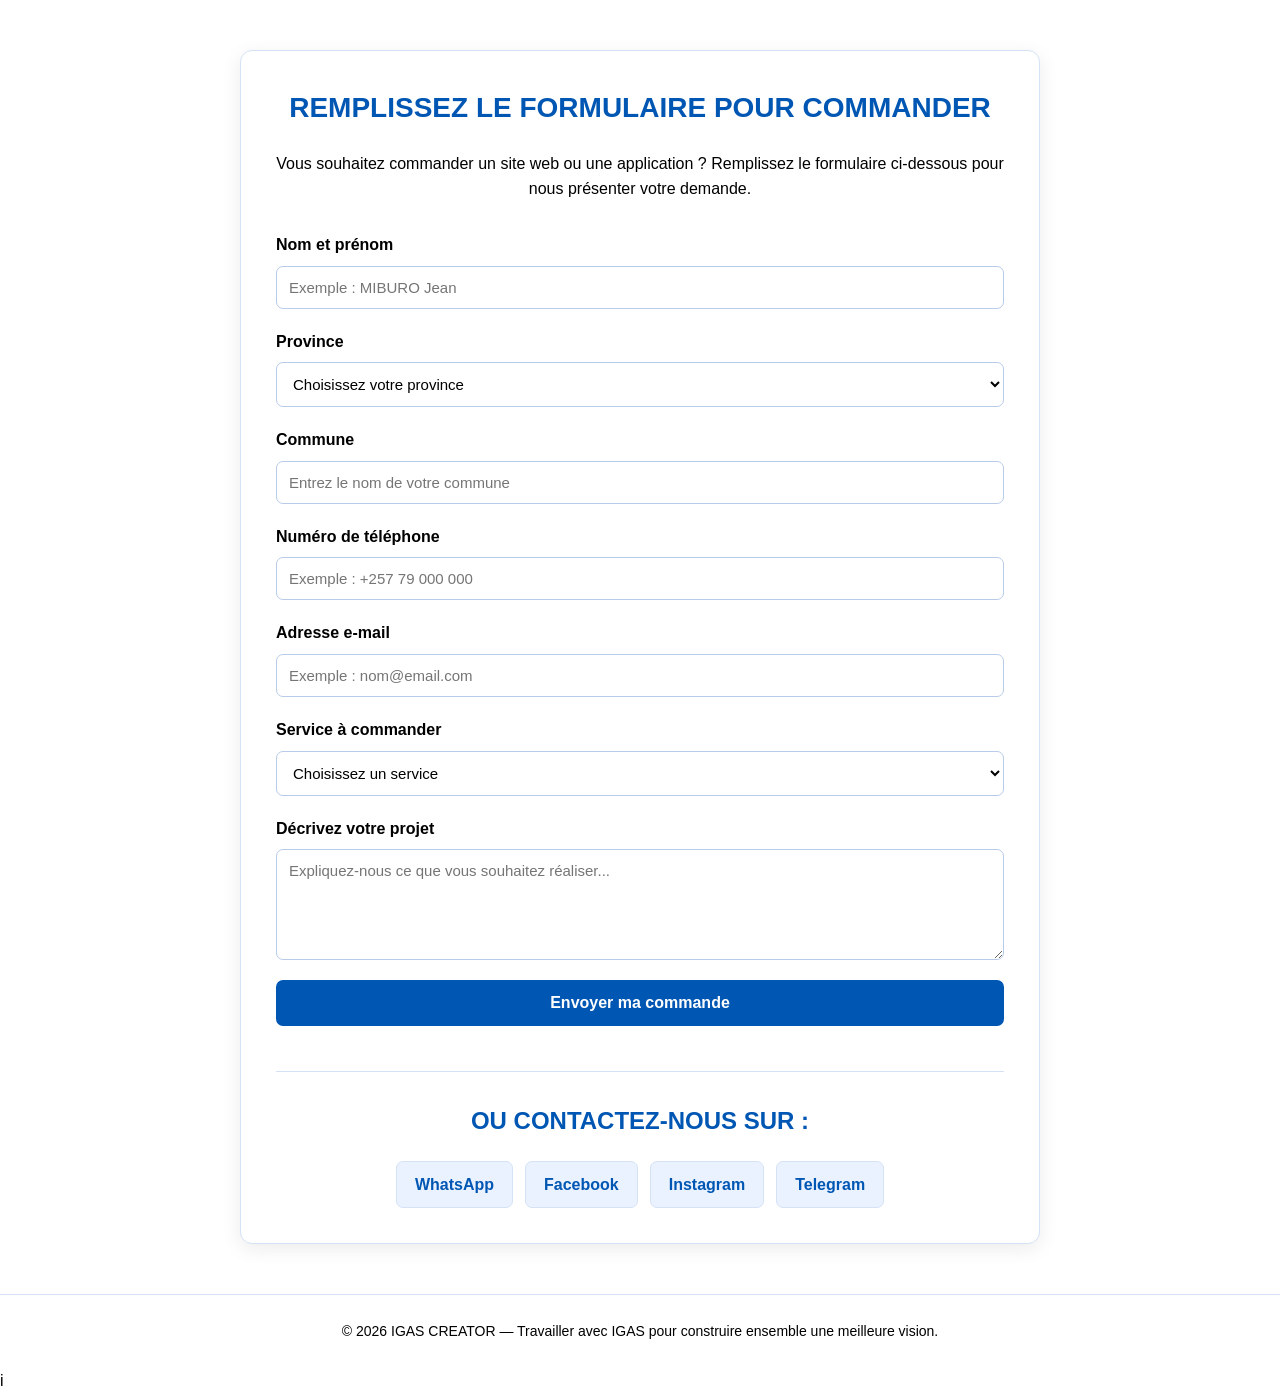
==== contacte.html @ 1a566bab "Rename Contacte.html to contacte.html" ====
<!DOCTYPE html>
<html lang="fr">

<head>
    <meta charset="UTF-8">
    <meta name="viewport" content="width=device-width, initial-scale=1.0">

    <title>Commander un service | IGAS CREATOR</title>

    <link rel="stylesheet" href="contacte.css">
</head>

<body>

    <!-- SECTION PRINCIPALE -->
    <main class="container">

        <h1>REMPLISSEZ LE FORMULAIRE POUR COMMANDER</h1>

        <p class="description">
            Vous souhaitez commander un site web ou une application ?
            Remplissez le formulaire ci-dessous pour nous présenter votre demande.
        </p>

        <!-- FORMULAIRE DE COMMANDE -->
        <form id="formCommande">

            <!-- NOM COMPLET -->
            <div class="form-group">
                <label for="nom">Nom et prénom</label>

                <input
                    type="text"
                    id="nom"
                    name="nom"
                    placeholder="Exemple : MIBURO Jean"
                    required
                >
            </div>

            <!-- PROVINCE -->
            <div class="form-group">
                <label for="province">Province</label>

                <select id="province" name="province" required>
                    <option value=""> Choisissez votre province </option>
                    <option value="Buhumuza">Buhumuza</option>
                    <option value="Bujumbura">Bujumbura</option>
                    <option value="Burunga">Burunga</option>
                    <option value="Butanyerera">Butanyerera</option>
                    <option value="Gitega">Gitega</option>
                </select>
            </div>

            <!-- COMMUNE -->
            <div class="form-group">
                <label for="commune">Commune</label>

                <input
                    type="text"
                    id="commune"
                    name="commune"
                    placeholder="Entrez le nom de votre commune"
                    required
                >
            </div>

            <!-- TÉLÉPHONE -->
            <div class="form-group">
                <label for="telephone">Numéro de téléphone</label>

                <input
                    type="tel"
                    id="telephone"
                    name="telephone"
                    placeholder="Exemple : +257 79 000 000"
                    required
                >
            </div>

            <!-- EMAIL -->
            <div class="form-group">
                <label for="email">Adresse e-mail</label>

                <input
                    type="email"
                    id="email"
                    name="email"
                    placeholder="Exemple : nom@email.com"
                    required
                >
            </div>

            <!-- TYPE DE SERVICE -->
            <div class="form-group">
                <label for="service">Service à commander</label>

                <select id="service" name="service" required>
                    <option value=""> Choisissez un service</option>
                    <option value="Site web">Création d'un site web</option>
                    <option value="Application web">Création d'une application web</option>
                    <option value="Gestion scolaire">Application de gestion scolaire</option>
                    <option value="Gestion de stock">Application de gestion de stock</option>
                    <option value="Autre">Autre service</option>
                </select>
            </div>

            <!-- DESCRIPTION DU PROJET -->
            <div class="form-group">
                <label for="message">Décrivez votre projet</label>

                <textarea
                    id="message"
                    name="message"
                    rows="5"
                    placeholder="Expliquez-nous ce que vous souhaitez réaliser..."
                    required
                ></textarea>
            </div>

            <!-- BOUTON D'ENVOI -->
            <button type="submit" class="btn">
                Envoyer ma commande
            </button>

            <p id="messageForm" role="status"></p>

        </form>

        <!-- AUTRES MOYENS DE CONTACT -->
        <section class="contact-social">

            <h2>OU CONTACTEZ-NOUS SUR :</h2>

            <div class="social-links">

                <a href="https://wa.me/25767356795"
                   target="_blank"
                   rel="noopener noreferrer">
                    WhatsApp
                </a>

                <a href="https://www.facebook.com/"
                   target="_blank"
                   rel="noopener noreferrer">
                    Facebook
                </a>

                <a href="https://www.instagram.com/"
                   target="_blank"
                   rel="noopener noreferrer">
                    Instagram
                </a>

                <a href="https://telegram.org/"
                   target="_blank"
                   rel="noopener noreferrer">
                    Telegram
                </a>

            </div>

        </section>

    </main>

    <!-- PIED DE PAGE -->
    <footer>
        <p>
            © 2026 IGAS CREATOR —
            Travailler avec IGAS pour construire ensemble une meilleure vision.
        </p>
    </footer>

</body>

</html>i
---- contacte.css ----
/* =========================
   CONFIGURATION GÉNÉRALE
========================= */

* {
    margin: 0;
    padding: 0;
    box-sizing: border-box;
}

body {
    font-family: Arial, Helvetica, sans-serif;
    background: #FFFFFF;
    color: #000000;
    line-height: 1.6;
}

/* =========================
   CONTENEUR PRINCIPAL
========================= */

.container {
    width: 90%;
    max-width: 800px;
    margin: 50px auto;
    padding: 35px;

    background: #FFFFFF;

    border: 1px solid #D5E2F5;
    border-radius: 12px;

    box-shadow: 0 5px 20px rgba(0, 0, 0, 0.08);
}

/* =========================
   TITRES
========================= */

h1 {
    color: #0056B3;
    text-align: center;
    font-size: 28px;
    margin-bottom: 20px;
}

h2 {
    color: #0056B3;
    text-align: center;
    margin-bottom: 20px;
}

.description {
    color: #000000;
    text-align: center;
    margin-bottom: 30px;
}

/* =========================
   FORMULAIRE
========================= */

.form-group {
    margin-bottom: 20px;
}

label {
    display: block;
    margin-bottom: 8px;

    color: #000000;
    font-weight: bold;
}

input,
select,
textarea {
    display: block;
    width: 100%;

    padding: 12px;

    border: 1px solid #B8CBE8;
    border-radius: 7px;

    background: #FFFFFF;
    color: #000000;

    font-family: inherit;
    font-size: 15px;
}

input:focus,
select:focus,
textarea:focus {
    outline: none;
    border-color: #0056B3;
    box-shadow: 0 0 5px rgba(0, 86, 179, 0.2);
}

textarea {
    resize: vertical;
}

/* =========================
   BOUTON D'ENVOI
========================= */

.btn {
    display: block;
    width: 100%;

    padding: 14px;

    border: none;
    border-radius: 7px;

    background: #0056B3;
    color: #FFFFFF;

    font-size: 16px;
    font-weight: bold;

    cursor: pointer;
    transition: background 0.3s;
}

.btn:hover {
    background: #003F87;
}

/* =========================
   CONTACTS ET RÉSEAUX
========================= */

.contact-social {
    margin-top: 45px;
    padding-top: 30px;

    border-top: 1px solid #D5E2F5;
}

.social-links {
    display: flex;
    justify-content: center;
    flex-wrap: wrap;
    gap: 12px;
}

.social-links a {
    display: inline-block;

    padding: 10px 18px;

    background: #EAF2FF;
    color: #0056B3;

    border: 1px solid #D5E2F5;
    border-radius: 7px;

    font-weight: bold;
    text-decoration: none;

    transition: background 0.3s, color 0.3s;
}

.social-links a:hover {
    background: #0056B3;
    color: #FFFFFF;
}

/* =========================
   PIED DE PAGE
========================= */

footer {
    padding: 25px 5%;

    background: #FFFFFF;
    border-top: 1px solid #D5E2F5;

    text-align: center;
}

footer p {
    color: #000000;
    font-size: 14px;
}

/* =========================
   TÉLÉPHONES
========================= */

@media (max-width: 600px) {

    .container {
        width: 94%;
        margin: 20px auto;
        padding: 20px;
    }

    h1 {
        font-size: 22px;
    }

    h2 {
        font-size: 19px;
    }

    .social-links {
        flex-direction: column;
    }

    .social-links a {
        text-align: center;
    }
}
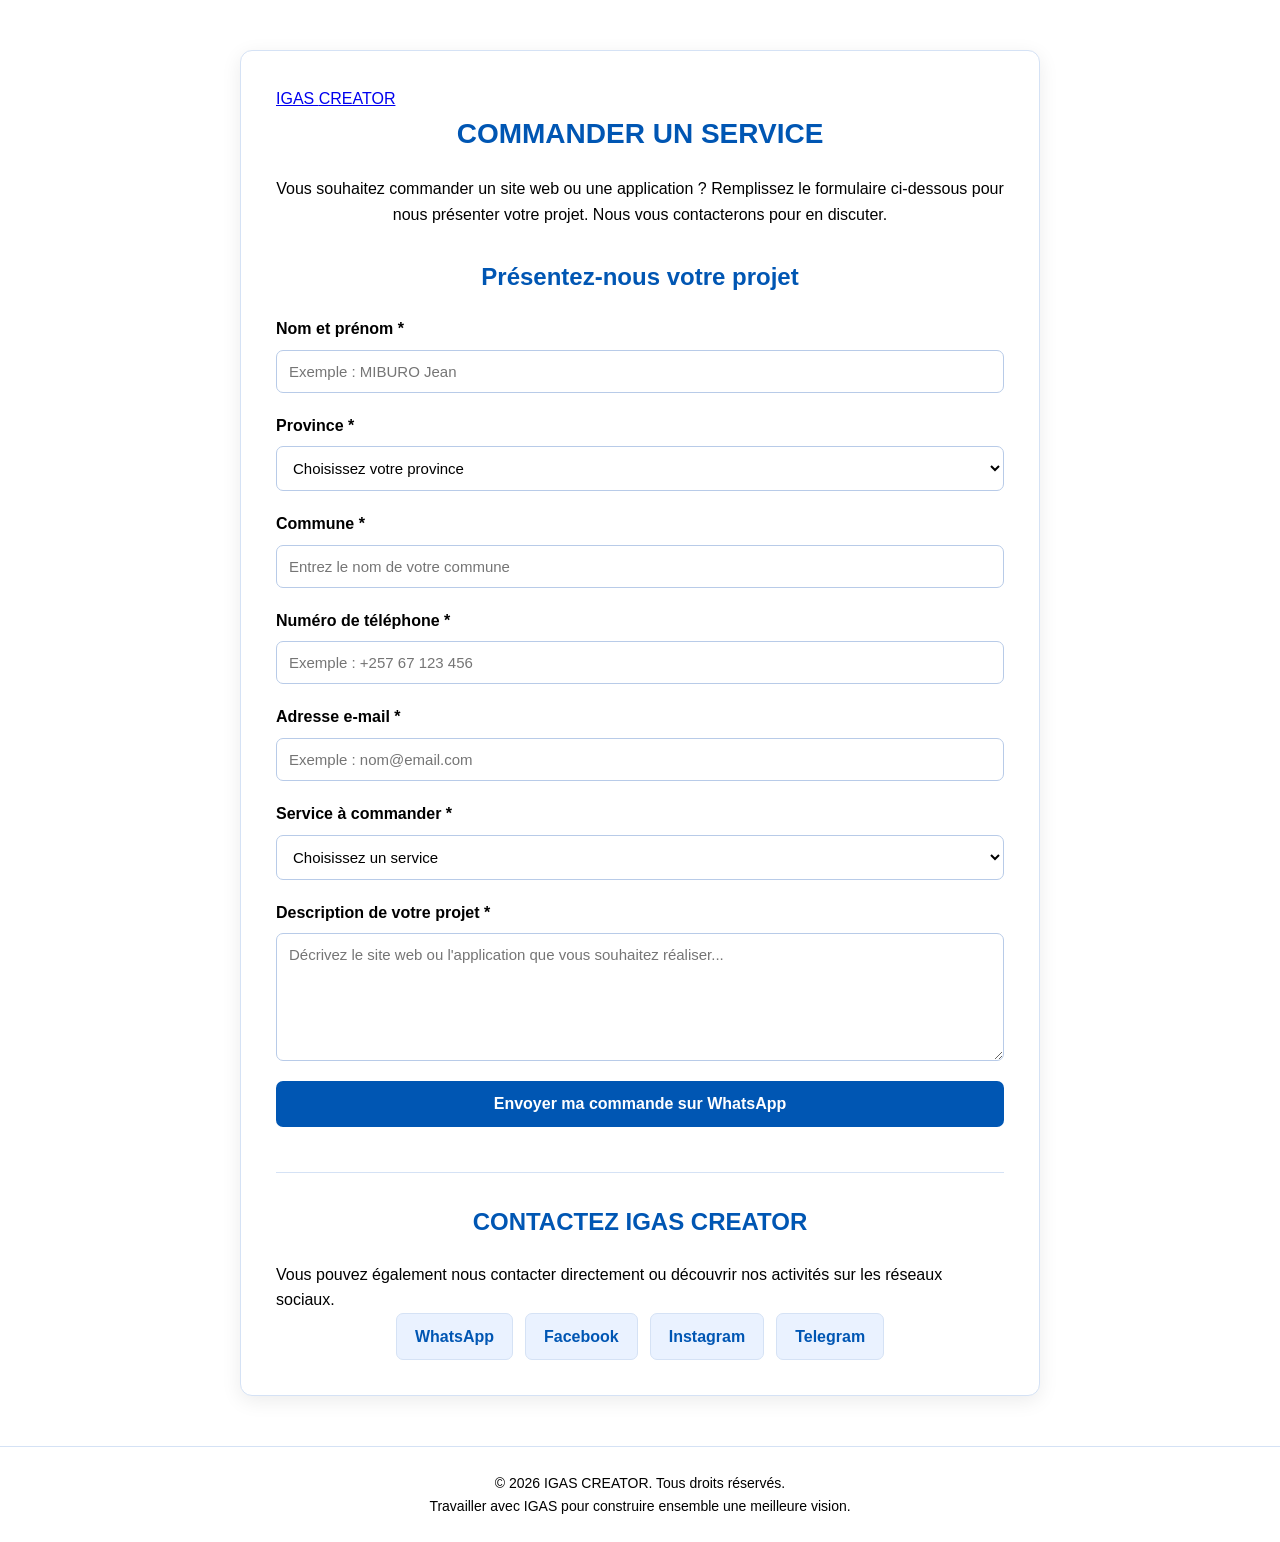
==== commit e7fb78e5: "Enhance contact page with meta tags and form updates Added meta tags for description and author, upd" ====
--- a/contacte.html
+++ b/contacte.html
@@ -5,156 +5,301 @@
     <meta charset="UTF-8">
     <meta name="viewport" content="width=device-width, initial-scale=1.0">
 
+    <meta name="description" content="Commandez un site web ou une application auprès d'IGAS CREATOR. Présentez votre projet et contactez-nous directement.">
+
+    <meta name="author" content="IGAS CREATOR">
+
     <title>Commander un service | IGAS CREATOR</title>
 
-    <link rel="stylesheet" href="contacte.css">
+    <!-- CSS -->
+    <link rel="stylesheet" href="./contacte.css">
 </head>
 
 <body>
 
-    <!-- SECTION PRINCIPALE -->
+    <!-- =========================================
+         SECTION PRINCIPALE
+    ========================================== -->
+
     <main class="container">
 
-        <h1>REMPLISSEZ LE FORMULAIRE POUR COMMANDER</h1>
-
-        <p class="description">
-            Vous souhaitez commander un site web ou une application ?
-            Remplissez le formulaire ci-dessous pour nous présenter votre demande.
-        </p>
-
-        <!-- FORMULAIRE DE COMMANDE -->
-        <form id="formCommande">
-
-            <!-- NOM COMPLET -->
-            <div class="form-group">
-                <label for="nom">Nom et prénom</label>
-
-                <input
-                    type="text"
-                    id="nom"
-                    name="nom"
-                    placeholder="Exemple : MIBURO Jean"
-                    required
+        <header class="page-header">
+
+            <a href="accueil.html" class="logo">
+                IGAS <span>CREATOR</span>
+            </a>
+
+            <h1>COMMANDER UN SERVICE</h1>
+
+            <p class="description">
+                Vous souhaitez commander un site web ou une application ?
+                Remplissez le formulaire ci-dessous pour nous présenter
+                votre projet. Nous vous contacterons pour en discuter.
+            </p>
+
+        </header>
+
+
+        <!-- =========================================
+             FORMULAIRE DE COMMANDE
+        ========================================== -->
+
+        <section class="commande-section">
+
+            <h2>Présentez-nous votre projet</h2>
+
+            <form id="formCommande">
+
+                <!-- NOM COMPLET -->
+
+                <div class="form-group">
+
+                    <label for="nom">Nom et prénom *</label>
+
+                    <input
+                        type="text"
+                        id="nom"
+                        name="nom"
+                        placeholder="Exemple : MIBURO Jean"
+                        autocomplete="name"
+                        required
+                    >
+
+                </div>
+
+
+                <!-- PROVINCE -->
+
+                <div class="form-group">
+
+                    <label for="province">Province *</label>
+
+                    <select
+                        id="province"
+                        name="province"
+                        required
+                    >
+
+                        <option value="">Choisissez votre province</option>
+
+                        <option value="Buhumuza">Buhumuza</option>
+
+                        <option value="Bujumbura">Bujumbura</option>
+
+                        <option value="Burunga">Burunga</option>
+
+                        <option value="Butanyerera">Butanyerera</option>
+
+                        <option value="Gitega">Gitega</option>
+
+                    </select>
+
+                </div>
+
+
+                <!-- COMMUNE -->
+
+                <div class="form-group">
+
+                    <label for="commune">Commune *</label>
+
+                    <input
+                        type="text"
+                        id="commune"
+                        name="commune"
+                        placeholder="Entrez le nom de votre commune"
+                        required
+                    >
+
+                </div>
+
+
+                <!-- TÉLÉPHONE -->
+
+                <div class="form-group">
+
+                    <label for="telephone">Numéro de téléphone *</label>
+
+                    <input
+                        type="tel"
+                        id="telephone"
+                        name="telephone"
+                        placeholder="Exemple : +257 67 123 456"
+                        autocomplete="tel"
+                        required
+                    >
+
+                </div>
+
+
+                <!-- EMAIL -->
+
+                <div class="form-group">
+
+                    <label for="email">Adresse e-mail *</label>
+
+                    <input
+                        type="email"
+                        id="email"
+                        name="email"
+                        placeholder="Exemple : nom@email.com"
+                        autocomplete="email"
+                        required
+                    >
+
+                </div>
+
+
+                <!-- SERVICE DEMANDÉ -->
+
+                <div class="form-group">
+
+                    <label for="service">Service à commander *</label>
+
+                    <select
+                        id="service"
+                        name="service"
+                        required
+                    >
+
+                        <option value="">Choisissez un service</option>
+
+                        <option value="Création d'un site web">
+                            Création d'un site web
+                        </option>
+
+                        <option value="Création d'une application web">
+                            Création d'une application web
+                        </option>
+
+                        <option value="Application de gestion scolaire">
+                            Application de gestion scolaire
+                        </option>
+
+                        <option value="Application de gestion de stock">
+                            Application de gestion de stock
+                        </option>
+
+                        <option value="Application de gestion de bibliothèque">
+                            Application de gestion de bibliothèque
+                        </option>
+
+                        <option value="Portail captif Wi-Fi avec paiement">
+                            Portail captif Wi-Fi avec paiement
+                        </option>
+
+                        <option value="Autre service">
+                            Autre service
+                        </option>
+
+                    </select>
+
+                </div>
+
+
+                <!-- DESCRIPTION DU PROJET -->
+
+                <div class="form-group">
+
+                    <label for="message">Description de votre projet *</label>
+
+                    <textarea
+                        id="message"
+                        name="message"
+                        rows="6"
+                        placeholder="Décrivez le site web ou l'application que vous souhaitez réaliser..."
+                        required
+                    ></textarea>
+
+                </div>
+
+
+                <!-- BOUTON D'ENVOI -->
+
+                <button type="submit" class="btn">
+
+                    Envoyer ma commande sur WhatsApp
+
+                </button>
+
+
+                <!-- MESSAGE DE RETOUR -->
+
+                <p
+                    id="messageForm"
+                    role="status"
+                    aria-live="polite"
+                ></p>
+
+            </form>
+
+        </section>
+
+
+        <!-- =========================================
+             CONTACT ET RÉSEAUX SOCIAUX
+        ========================================== -->
+
+        <section class="contact-social">
+
+            <h2>CONTACTEZ IGAS CREATOR</h2>
+
+            <p>
+                Vous pouvez également nous contacter directement
+                ou découvrir nos activités sur les réseaux sociaux.
+            </p>
+
+
+            <div class="social-links">
+
+                <!-- WHATSAPP -->
+
+                <a
+                    id="lienWhatsApp"
+                    href="https://wa.me/25767356795"
+                    target="_blank"
+                    rel="noopener noreferrer"
+                    class="social-btn whatsapp"
                 >
-            </div>
-
-            <!-- PROVINCE -->
-            <div class="form-group">
-                <label for="province">Province</label>
-
-                <select id="province" name="province" required>
-                    <option value=""> Choisissez votre province </option>
-                    <option value="Buhumuza">Buhumuza</option>
-                    <option value="Bujumbura">Bujumbura</option>
-                    <option value="Burunga">Burunga</option>
-                    <option value="Butanyerera">Butanyerera</option>
-                    <option value="Gitega">Gitega</option>
-                </select>
-            </div>
-
-            <!-- COMMUNE -->
-            <div class="form-group">
-                <label for="commune">Commune</label>
-
-                <input
-                    type="text"
-                    id="commune"
-                    name="commune"
-                    placeholder="Entrez le nom de votre commune"
-                    required
-                >
-            </div>
-
-            <!-- TÉLÉPHONE -->
-            <div class="form-group">
-                <label for="telephone">Numéro de téléphone</label>
-
-                <input
-                    type="tel"
-                    id="telephone"
-                    name="telephone"
-                    placeholder="Exemple : +257 79 000 000"
-                    required
-                >
-            </div>
-
-            <!-- EMAIL -->
-            <div class="form-group">
-                <label for="email">Adresse e-mail</label>
-
-                <input
-                    type="email"
-                    id="email"
-                    name="email"
-                    placeholder="Exemple : nom@email.com"
-                    required
-                >
-            </div>
-
-            <!-- TYPE DE SERVICE -->
-            <div class="form-group">
-                <label for="service">Service à commander</label>
-
-                <select id="service" name="service" required>
-                    <option value=""> Choisissez un service</option>
-                    <option value="Site web">Création d'un site web</option>
-                    <option value="Application web">Création d'une application web</option>
-                    <option value="Gestion scolaire">Application de gestion scolaire</option>
-                    <option value="Gestion de stock">Application de gestion de stock</option>
-                    <option value="Autre">Autre service</option>
-                </select>
-            </div>
-
-            <!-- DESCRIPTION DU PROJET -->
-            <div class="form-group">
-                <label for="message">Décrivez votre projet</label>
-
-                <textarea
-                    id="message"
-                    name="message"
-                    rows="5"
-                    placeholder="Expliquez-nous ce que vous souhaitez réaliser..."
-                    required
-                ></textarea>
-            </div>
-
-            <!-- BOUTON D'ENVOI -->
-            <button type="submit" class="btn">
-                Envoyer ma commande
-            </button>
-
-            <p id="messageForm" role="status"></p>
-
-        </form>
-
-        <!-- AUTRES MOYENS DE CONTACT -->
-        <section class="contact-social">
-
-            <h2>OU CONTACTEZ-NOUS SUR :</h2>
-
-            <div class="social-links">
-
-                <a href="https://wa.me/25767356795"
-                   target="_blank"
-                   rel="noopener noreferrer">
                     WhatsApp
                 </a>
 
-                <a href="https://www.facebook.com/"
-                   target="_blank"
-                   rel="noopener noreferrer">
+
+                <!-- FACEBOOK -->
+
+                <a
+                    id="lienFacebook"
+                    href="https://www.facebook.com/profil.php?id=61595136418403"
+                    target="_blank"
+                    rel="noopener noreferrer"
+                    class="social-btn facebook"
+                >
                     Facebook
                 </a>
 
-                <a href="https://www.instagram.com/"
-                   target="_blank"
-                   rel="noopener noreferrer">
+
+                <!-- INSTAGRAM -->
+
+                <a
+                    id="lienInstagram"
+                    href="https://www.instagram.com/"
+                    target="_blank"
+                    rel="noopener noreferrer"
+                    class="social-btn instagram"
+                >
                     Instagram
                 </a>
 
-                <a href="https://telegram.org/"
-                   target="_blank"
-                   rel="noopener noreferrer">
+
+                <!-- TELEGRAM -->
+
+                <a
+                    id="lienTelegram"
+                    href="https://telegram.org/"
+                    target="_blank"
+                    rel="noopener noreferrer"
+                    class="social-btn telegram"
+                >
                     Telegram
                 </a>
 
@@ -164,14 +309,32 @@
 
     </main>
 
-    <!-- PIED DE PAGE -->
-    <footer>
+
+    <!-- =========================================
+         PIED DE PAGE
+    ========================================== -->
+
+    <footer class="footer">
+
         <p>
-            © 2026 IGAS CREATOR —
-            Travailler avec IGAS pour construire ensemble une meilleure vision.
+            &copy; 2026 IGAS CREATOR.
+            Tous droits réservés.
         </p>
+
+        <p>
+            Travailler avec IGAS pour construire ensemble
+            une meilleure vision.
+        </p>
+
     </footer>
 
+
+    <!-- =========================================
+         JAVASCRIPT
+    ========================================== -->
+
+    <script src="./contacte.js"></script>
+
 </body>
 
-</html>i
+</html>
